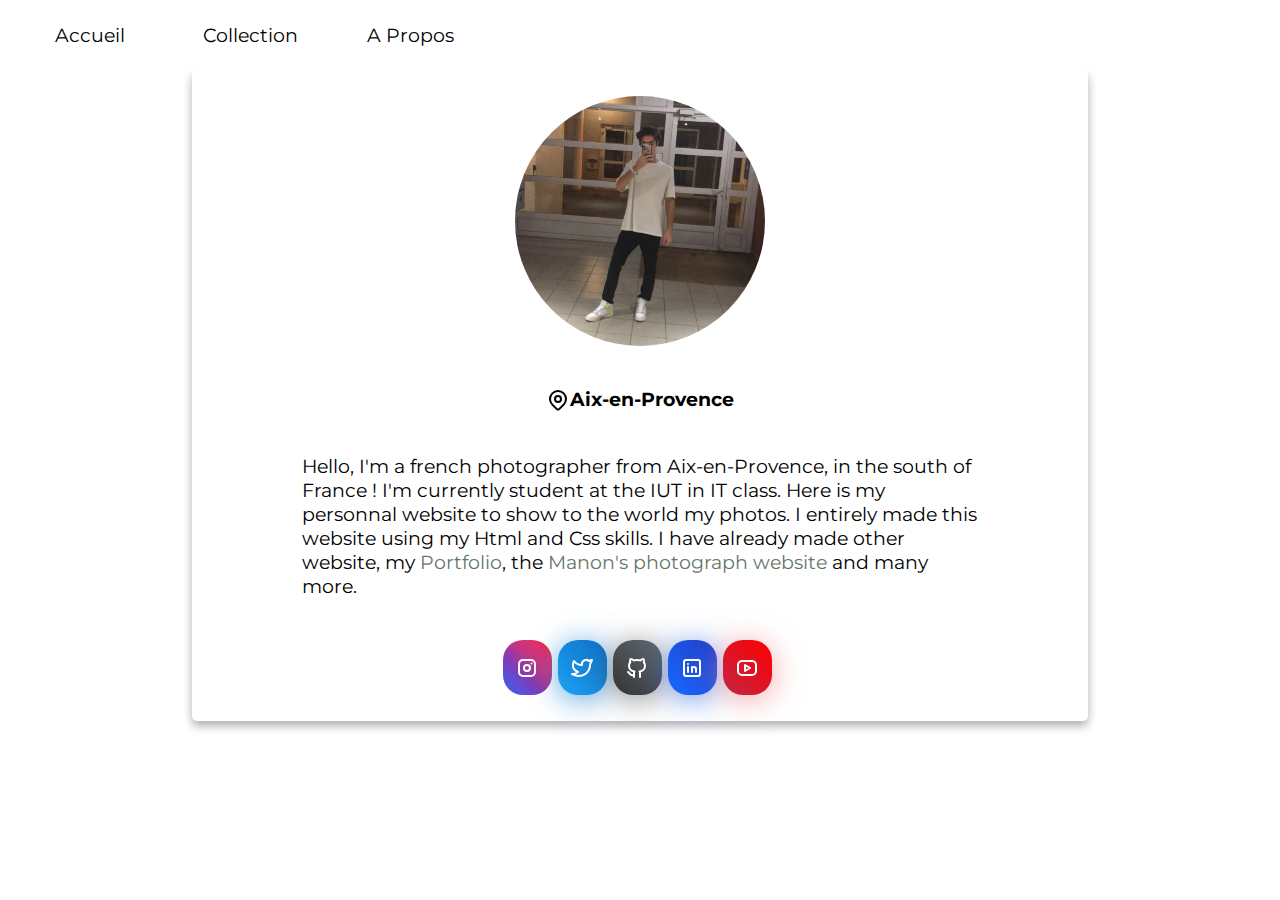
==== html/aPropos.html @ 7ec9cbc4 "first commit" ====
<!DOCTYPE html>
<html>
    <head>
        <meta name="viewport" content="width=device-width, initial-scale=1.0">
        <meta charset="UTF-8">
        <title> Contact </title>
        <meta name="description" content="Jeremy Gross's Photographies"/>
        <meta name="keywords" content="photo, photographie, shooting, cars, landscapes"/>
        <meta name="author" content="Jérémy Gross" />
        <link rel="stylesheet" href="../css/style2.css"/>
        <link rel="stylesheet" href="../css/style.css"/>
        <link rel="icon" href="../img/icon.png" />
        <!-- <a href="https://www.flaticon.com/free-icons/ui" title="ui icons">Ui icons created by manshagraphics - Flaticon</a> -->
    </head>
    <body>
        <header id="navbar" class="nav">
            <a href="../index.html">
                <button>Accueil</button>
            </a>
            <div class="dropdown-1">
                <button>Collection</button>
                <div class="content">
                    <a href="monaco.html">
                        <button id="sous-onglet">Monaco</button>
                    </a>
                    <a href="venelle.html">
                        <button id="sous-onglet">Venelle</button>
                    </a>
                    <a href="laCiotat.html">
                        <button id="sous-onglet">La Ciotat</button>
                    </a>
                    <a href="begur.html">
                        <button id="sous-onglet">Begur</button>
                    </a>
                </div>
            </div>
            <a href="aPropos.html">
                <button>A Propos</button>
            </a>
            <a class="icon" onclick="myFunction()">&#9776;</a>
        </header>
        <section>
            <div class="card">
                <img src="../img/profile.JPG">
                <div class="location">
                    <a href="https://www.bing.com/maps?q=map+aix+en+provence&FORM=HDRSC6">
                        <svg xmlns="http://www.w3.org/2000/svg" class="icon icon-tabler icon-tabler-map-pin" width="24" height="24" viewBox="0 0 24 24" stroke-width="2" stroke="currentColor" fill="none" stroke-linecap="round" stroke-linejoin="round">
                            <path stroke="none" d="M0 0h24v24H0z" fill="none"></path>
                            <circle cx="12" cy="11" r="3"></circle>
                            <path d="M17.657 16.657l-4.243 4.243a2 2 0 0 1 -2.827 0l-4.244 -4.243a8 8 0 1 1 11.314 0z"></path>
                        </svg>
                        <h3>
                            Aix-en-Provence
                        </h3>
                    </a>
                </div>
                <p>
                    Hello, I'm a french photographer from Aix-en-Provence, in the south of France ! I'm currently student at the IUT in IT class.
                    Here is my personnal website to show to the world my photos. I entirely made this website using my Html and Css skills. I
                    have already made other website, my <a href="http://jeremygross.alwaysdata.net/">Portfolio</a>, the <a href="http://manonchalony.alwaysdata.net/">Manon's photograph website</a> and many more.  
                </p>
                <div class="reseaux-sociaux">
                    <a href="https://www.instagram.com/jeremy__grs/" class="instagram">
                        <svg xmlns="http://www.w3.org/2000/svg" class="icon icon-tabler icon-tabler-brand-instagram" width="24" height="24" viewBox="0 0 24 24" stroke-width="2" stroke="currentColor" fill="none" stroke-linecap="round" stroke-linejoin="round">
                            <path stroke="none" d="M0 0h24v24H0z" fill="none"></path>
                            <rect x="4" y="4" width="16" height="16" rx="4"></rect>
                            <circle cx="12" cy="12" r="3"></circle>
                            <line x1="16.5" y1="7.5" x2="16.5" y2="7.501"></line>
                            </svg>
                    </a>
                    <a href="https://twitter.com/jeremgross13" class="twitter">
                        <svg xmlns="http://www.w3.org/2000/svg" class="icon icon-tabler icon-tabler-brand-twitter" width="24" height="24" viewBox="0 0 24 24" stroke-width="2" stroke="currentColor" fill="none" stroke-linecap="round" stroke-linejoin="round">
                            <path stroke="none" d="M0 0h24v24H0z" fill="none"></path>
                            <path d="M22 4.01c-1 .49 -1.98 .689 -3 .99c-1.121 -1.265 -2.783 -1.335 -4.38 -.737s-2.643 2.06 -2.62 3.737v1c-3.245 .083 -6.135 -1.395 -8 -4c0 0 -4.182 7.433 4 11c-1.872 1.247 -3.739 2.088 -6 2c3.308 1.803 6.913 2.423 10.034 1.517c3.58 -1.04 6.522 -3.723 7.651 -7.742a13.84 13.84 0 0 0 .497 -3.753c-.002 -.249 1.51 -2.772 1.818 -4.013z"></path>
                            </svg>
                    </a>
                    <a href="https://github.com/JeremyGross13" class="github">
                        <svg xmlns="http://www.w3.org/2000/svg" class="icon icon-tabler icon-tabler-brand-github" width="24" height="24" viewBox="0 0 24 24" stroke-width="2" stroke="currentColor" fill="none" stroke-linecap="round" stroke-linejoin="round">
                            <path stroke="none" d="M0 0h24v24H0z" fill="none"></path>
                            <path d="M9 19c-4.3 1.4 -4.3 -2.5 -6 -3m12 5v-3.5c0 -1 .1 -1.4 -.5 -2c2.8 -.3 5.5 -1.4 5.5 -6a4.6 4.6 0 0 0 -1.3 -3.2a4.2 4.2 0 0 0 -.1 -3.2s-1.1 -.3 -3.5 1.3a12.3 12.3 0 0 0 -6.2 0c-2.4 -1.6 -3.5 -1.3 -3.5 -1.3a4.2 4.2 0 0 0 -.1 3.2a4.6 4.6 0 0 0 -1.3 3.2c0 4.6 2.7 5.7 5.5 6c-.6 .6 -.6 1.2 -.5 2v3.5"></path>
                            </svg>
                    </a>
                    <a href="https://www.linkedin.com/in/j%C3%A9r%C3%A9my-gross-159a8622b/" class="linkedin">
                        <svg xmlns="http://www.w3.org/2000/svg" class="icon icon-tabler icon-tabler-brand-linkedin" width="24" height="24" viewBox="0 0 24 24" stroke-width="2" stroke="currentColor" fill="none" stroke-linecap="round" stroke-linejoin="round">
                            <path stroke="none" d="M0 0h24v24H0z" fill="none"></path>
                            <rect x="4" y="4" width="16" height="16" rx="2"></rect>
                            <line x1="8" y1="11" x2="8" y2="16"></line>
                            <line x1="8" y1="8" x2="8" y2="8.01"></line>
                            <line x1="12" y1="16" x2="12" y2="11"></line>
                            <path d="M16 16v-3a2 2 0 0 0 -4 0"></path>
                            </svg>
                    </a>
                    <a href="https://www.youtube.com/channel/UC6O9DoYqW29pJGmlRovxveQ" class="youtube">
                        <svg xmlns="http://www.w3.org/2000/svg" class="icon icon-tabler icon-tabler-brand-youtube" width="24" height="24" viewBox="0 0 24 24" stroke-width="2" stroke="currentColor" fill="none" stroke-linecap="round" stroke-linejoin="round">
                            <path stroke="none" d="M0 0h24v24H0z" fill="none"></path>
                            <rect x="3" y="5" width="18" height="14" rx="4"></rect>
                            <path d="M10 9l5 3l-5 3z"></path>
                            </svg>
                    </a>
                </div>
            </div>
        </section>

        <script src="../js/js.js"></script>
    </body>
</html>
---- css/style2.css ----
@import url('https://fonts.googleapis.com/css2?family=Montserrat:wght@200&display=swap');


*{
    font-family: 'Montserrat', sans-serif;
}

.container{
    display: flex;
    flex-direction: row;
}

h1{
    font-size: 2.5em;
    text-align: center;
}

section{
    width: 100%;
    display: flex;
    flex-direction: row;
    justify-content: center;
}

.card{
    display: flex;
    flex-direction: column;
    align-items: center;
    box-shadow: 0 5px 10px #b0b0b5;
    border-radius: 5px;
    margin: 0 15% 15px;
    padding: 2%;
}

.card img{
    width: 250px;
    border-radius: 50%;
}

.card p{
    padding: 5% 10%;
    font-size: 1.2em;
}

.card p a{
    color: #64766a;
    text-decoration: none;
    font-size: 1em;
}

.location{
    margin-top: 5%;
}

.location a{
    display: flex;
    flex-direction: row;
    justify-content: center;
    text-decoration: none;
    color: #000;
}

.location a:hover{
    transition: 0.5s;
    color: #64766a;
}

.reseaux-sociaux{
    display: flex;
    flex-direction: row;
    justify-content: space-between;
}

.reseaux-sociaux a{
    display: flex;
    flex-direction: row;
    justify-content: center;
    align-items: center;
    margin-right: 2%;
    width: 55px;
    height: 55px;
    color: #fff;
    border-radius: 20px;
}

svg{
    background: none;
}

/* .reseaux-sociaux a:hover{
    transform: scale(1.2) translateY(-5px);
    background: none;
} */

.instagram{
    background: linear-gradient(45deg, #405de6, 
    #5851db,
    #833ab4,
    #c13584,
    #e1306c,
    #fd1d1d);
    box-shadow: 0 4px 30px rgba(120 64 190 0.6);
}

.twitter{
    background: linear-gradient(45deg, #1da1f2, #0e71c8);
    box-shadow: 0 4px 30px rgba(19, 127, 212, 0.7);
} 

.github{
    background: linear-gradient(45deg, #333333, #626b73);
    box-shadow: 0 4px 30px rgba(63, 65, 67, 0.6);
}

.linkedin{
    background: linear-gradient(45deg, #1769ff, #213fca);
    box-shadow: 0 4px 30px rgba(27, 86, 231, 0.6);
}

.youtube{
    background: linear-gradient(45deg, #c12544, #ff0000);
    box-shadow: 0 4px 30px rgba(240, 128, 128, 0.7);
}

@media (max-width:955px){

    .container{
        flex-direction: column;
    }

    h1{
        width: 50%;
    }

    section{
        margin-left: 0;
        width: 100%;
        flex-direction: column;
        align-items: center;
    }

    section a{ 
        width: 90%;
    }

    .card p{
        font-size: 1.1em;
    }
    
    h2{
        font-size: 1.2em;
    }
}
---- css/style.css ----
@import url('https://fonts.googleapis.com/css2?family=Montserrat:wght@200&display=swap');

*{
    margin: 0;
    padding: 0;
    list-style: none;
    text-decoration: none;
    font-family: 'Montserrat', sans-serif;
}

header{
    width: 100%;
    height: 70px;
    background-color: #fff;
    display: flex;
    align-items: center;
    position: relative;
    flex-direction: row;
}

button{
    background-color: #000;
    color: #000;
    width: 100px;
    font-size: 1.2em;
}

header > a{
    margin: 0 20px;
    cursor: pointer;
}

header button{
    margin: 0 20px;
    cursor: pointer;
    background-color: transparent;
    color: #000;
    width: 100px;
    font-size: 1.2em;
    border: none;
}

header .dropdown-1{
    position: relative;
    height: 100%;
    display: flex;
}

header .dropdown-1 .content{
    display: none;
}

header .dropdown-1:hover .content{
    display: block;
    display: flex;
    flex-direction: column;
    position: absolute;
    background-color: rgb(138, 138, 138);
    top: 70px;
    width: 120%;
    padding: 8px 15px;
    box-sizing: border-box;
}

header .content a button{
    color: #fff;   /* Couleur du texte des sous catégorie */
}

header .content a:hover button{
    transition: ease 0.5s;
    color: #000;
}

header .icon{
    display: none;
    color: #000;
}

/*--------- Section ----------*/

section{
    display: flex;
    flex-direction: row;
    justify-content: space-evenly;
    flex-wrap: wrap;
}

.grid{
    width: auto;
    display: flex;
    flex-direction: row;
    align-items: center;
    margin-bottom: 20px;
}

img{
    width: 500px;
}

.vertical{
    width: 350px;
}

.vertical2{
    width: 400px;
}

/*---------- Media -----------*/

@media (max-width: 600px){
    header > a,
    header button{
        display: none;
    }

    header .icon{
        display: block;
        position: absolute;
        right: 0;
        text-align: center;
        width: 5% !important;
        top: 20px;
        padding: 0 !important;
    }

   

    header.responsive > a,
    header.responsive .dropdown-1{
        display: block;
        width: 100%;
        padding: 10px 0;
        margin-left: 20px;
    }

    header.responsive button{
        display: block;
        padding: 10px 0;
    }

    header{
        flex-direction: column;
        min-height: 70px;
        height: 100%;
        align-items: flex-start;
    }

    header .dropdown-1:hover .content{
        position: relative;
        width: 100%;
        top: 0;
    }
}
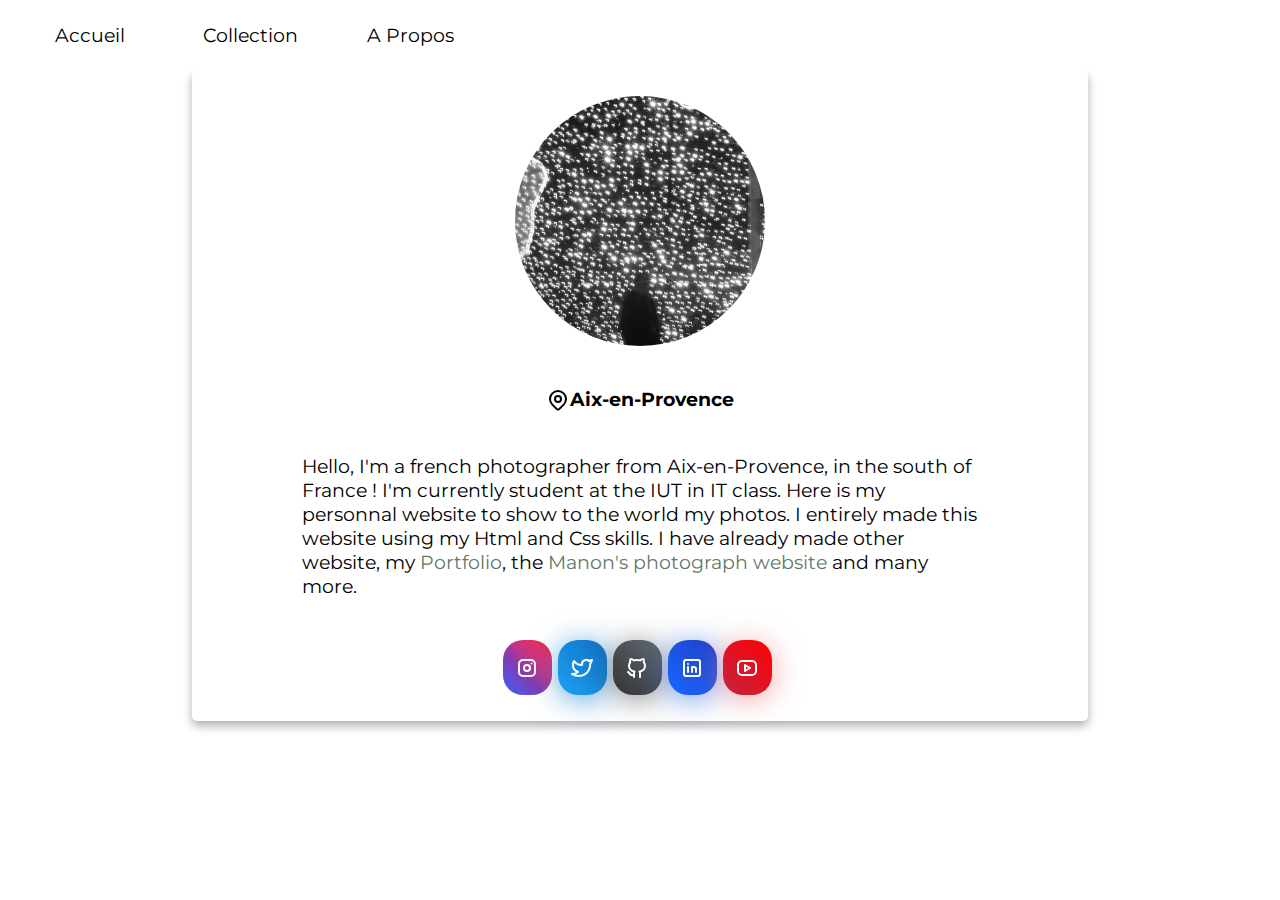
==== commit d7d2c2a8: "modif titre et nav responsive fixe" ====
--- a/html/aPropos.html
+++ b/html/aPropos.html
@@ -1,15 +1,15 @@
 <!DOCTYPE html>
-<html>
+<html lang="en">
     <head>
         <meta name="viewport" content="width=device-width, initial-scale=1.0">
         <meta charset="UTF-8">
-        <title> Contact </title>
-        <meta name="description" content="Jeremy Gross's Photographies"/>
-        <meta name="keywords" content="photo, photographie, shooting, cars, landscapes"/>
-        <meta name="author" content="Jérémy Gross" />
-        <link rel="stylesheet" href="../css/style2.css"/>
-        <link rel="stylesheet" href="../css/style.css"/>
-        <link rel="icon" href="../img/icon.png" />
+        <title> Jeremy Gross | A Propos </title>
+        <meta name="description" content="Jeremy Gross's Photographies">
+        <meta name="keywords" content="photo, photographie, shooting, cars, landscapes">
+        <meta name="author" content="Jérémy Gross">
+        <link rel="stylesheet" href="../css/style2.css">
+        <link rel="stylesheet" href="../css/style.css">
+        <link rel="icon" href="../img/icon.png">
         <!-- <a href="https://www.flaticon.com/free-icons/ui" title="ui icons">Ui icons created by manshagraphics - Flaticon</a> -->
     </head>
     <body>
@@ -21,16 +21,19 @@
                 <button>Collection</button>
                 <div class="content">
                     <a href="monaco.html">
-                        <button id="sous-onglet">Monaco</button>
+                        <button>Monaco</button>
+                    </a>
+                    <a href="aquarium.html">
+                        <button>Aquarium</button>
                     </a>
                     <a href="venelle.html">
-                        <button id="sous-onglet">Venelle</button>
+                        <button>Venelle</button>
                     </a>
                     <a href="laCiotat.html">
-                        <button id="sous-onglet">La Ciotat</button>
+                        <button>La Ciotat</button>
                     </a>
                     <a href="begur.html">
-                        <button id="sous-onglet">Begur</button>
+                        <button>Begur</button>
                     </a>
                 </div>
             </div>
@@ -57,7 +60,7 @@
                 <p>
                     Hello, I'm a french photographer from Aix-en-Provence, in the south of France ! I'm currently student at the IUT in IT class.
                     Here is my personnal website to show to the world my photos. I entirely made this website using my Html and Css skills. I
-                    have already made other website, my <a href="http://jeremygross.alwaysdata.net/">Portfolio</a>, the <a href="http://manonchalony.alwaysdata.net/">Manon's photograph website</a> and many more.  
+                    have already made other website, my <a href="https://jeremy-gross.alwaysdata.net/">Portfolio</a>, the <a href="https://manonchalony.alwaysdata.net/">Manon's photograph website</a> and many more.  
                 </p>
                 <div class="reseaux-sociaux">
                     <a href="https://www.instagram.com/jeremy__grs/" class="instagram">
--- a/css/style2.css
+++ b/css/style2.css
@@ -143,6 +143,10 @@
         width: 90%;
     }
 
+    .card{
+        margin: 0 20px 20px;
+    }
+
     .card p{
         font-size: 1.1em;
     }
--- a/css/style.css
+++ b/css/style.css
@@ -105,6 +105,10 @@
     width: 400px;
 }
 
+#retourner{
+    transform: rotate(-90deg);
+}
+
 /*---------- Media -----------*/
 
 @media (max-width: 600px){
@@ -123,14 +127,13 @@
         padding: 0 !important;
     }
 
-   
-
     header.responsive > a,
     header.responsive .dropdown-1{
         display: block;
         width: 100%;
         padding: 10px 0;
         margin-left: 20px;
+        background-color: #fff;
     }
 
     header.responsive button{
@@ -139,9 +142,11 @@
     }
 
     header{
+        background-color: #fff;
+        position: fixed;
         flex-direction: column;
         min-height: 70px;
-        height: 100%;
+        height: 70px;
         align-items: flex-start;
     }
 
@@ -150,4 +155,34 @@
         width: 100%;
         top: 0;
     }
+
+    section{
+        padding-top: 80px;
+    }
+
+    img{
+        width: 350px;
+    }
+    
+    .vertical{
+        width: 350px;
+    }
+    
+    .vertical2{
+        width: 350px;
+    }
+}
+
+@media (max-width: 350px){
+    img{
+        width: 300px;
+    }
+    
+    .vertical{
+        width: 300px;
+    }
+    
+    .vertical2{
+        width: 300px;
+    }
 }